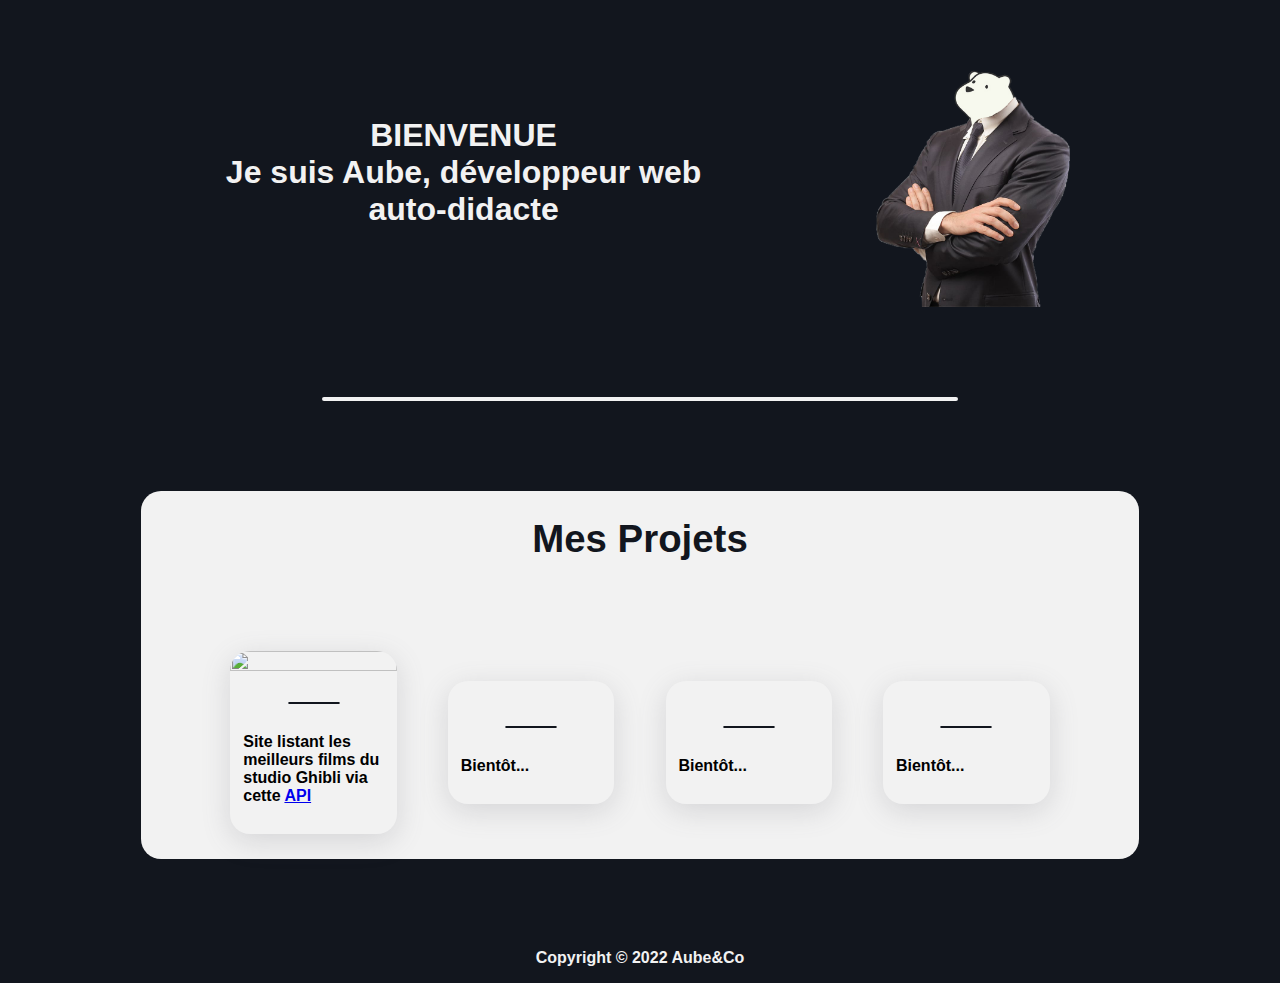
==== index.html @ 81c0b0bd "Initial commit" ====
<!doctype html>
<html lang="fr">
    <head>
        <meta charset="utf-8">
        <title>Aube - Home</title>
        <link rel="stylesheet" href="styles.css">
        <script src="https://kit.fontawesome.com/ef517441fc.js" crossorigin="anonymous"></script>
        <link rel="icon" type="image/png" href="./images/aube.png"/>
        <script src="https://code.jquery.com/jquery-3.6.0.min.js"></script>
    </head>
    <body>
        <div class="home_header">
            <h1>BIENVENUE<br>Je suis Aube, développeur web auto-didacte</h1>
            <img src="images/suit-aube.png">
        </div>
        <hr>
        <div class="home_projects">
            <h1>Mes Projets</h1>
            <div class="home_projects-cases">
                <div class="home_projects-case">
                    <div class="home_projects-case-imgContainer">
                        <img src="https://media.vogue.fr/photos/5dc59b122c63420008da9dab/4:3/w_2000,h_1500,c_limit/010_A7A13245_284.jpg">
                    </div>
                    <hr>
                    <p>Site listant les meilleurs films du studio Ghibli via cette <a href="https://ghibliapi.herokuapp.com/">API</a></p>
                </div>
                <div class="home_projects-case">
                    <div class="home_projects-case-imgContainer">
                        <img>
                    </div>
                    <hr>
                    <p>Bientôt...</p>
                </div>
                <div class="home_projects-case">
                    <div class="home_projects-case-imgContainer">
                        <img>
                    </div>
                    <hr>
                    <p>Bientôt...</p>
                </div>
                <div class="home_projects-case">
                    <div class="home_projects-case-imgContainer">
                        <img>
                    </div>
                    <hr>
                    <p>Bientôt...</p>
                </div>
            </div>
        </div>
        <div class="footer">
            <p id="Copyright">Copyright © 2022 Aube&Co</p>
        </div>
        <script src="script.js"></script>
    </body>
</html>
---- styles.css ----
:root {
    --primary-color: #12161E;
    --font-color: #f2f2f2;
}

*{
    font-family: -apple-system, BlinkMacSystemFont, 'Segoe UI', Roboto, Oxygen, Ubuntu, Cantarell, 'Open Sans', 'Helvetica Neue', sans-serif;
}

html{
    background-color: var(--primary-color);
}

hr{
    width: 50%;
    border: 2px solid #f2f2f2;
    border-radius: 40px;
    overflow: visible;
    text-align: center;
    margin-top: 10vh;
    margin-bottom: 10vh;
}

h1{
    color: var(--font-color);
    font-size: 2.5vw;
}

.home_header{
    display: grid;
    margin: auto;
    width: 70vw;
}
.home_header h1{
    text-align: center;
    margin-top: 20%;
    grid-column: 1;
    grid-row: 1;
}
.home_header img{
    width: 55%;
    grid-column: 2;
    grid-row: 1;
    margin-left: 40%;
}

.home_projects{
    background-color: var(--font-color);
    width: 70vw;
    margin: auto;
    border-radius: 20px;
    padding: 1px 4vw 2vw;
    height: fit-content;
}

.home_projects-cases{
    display: flex;
    align-items: center;
    width: fit-content;
    margin: auto;
}

.home_projects h1{
    color: var(--primary-color);
    text-align: center;
    margin-bottom: 10vh;
    font-size: 3vw;
}

.home_projects-case{
    background-color: var(--font-color);
    width: 13vw;
    border-radius: 20px;
    box-shadow: rgba(100, 100, 111, 0.2) 0px 7px 29px 0px;
    transition-property: all;
    transition-duration: 0.2s;
    flex: 0 0 auto;
    margin: 0 2vw 0;
}
.home_projects-case:hover{
    transform: scale(1.05);
}
.home_projects-case hr{
    width: 30%;
    border: 1px solid var(--primary-color);
    border-radius: 40px;
    overflow: visible;
    text-align: center;
    margin: auto;
    margin-top: 3vh;
}
.home_projects-case img{
    height: 100%;
    width: 100%;
    object-fit: cover;
    border-top-left-radius: 20px;
    border-top-right-radius: 20px;
    cursor: pointer;
}
.home_projects-case p{
    padding: 1vw;
    font-weight: 600;
    grid-column: 2;
    grid-row: 1;
}

.footer{
    margin-top: 10vh;
}
#Copyright{
    text-align: center;
    color: var(--font-color);
    font-weight: 600;
}
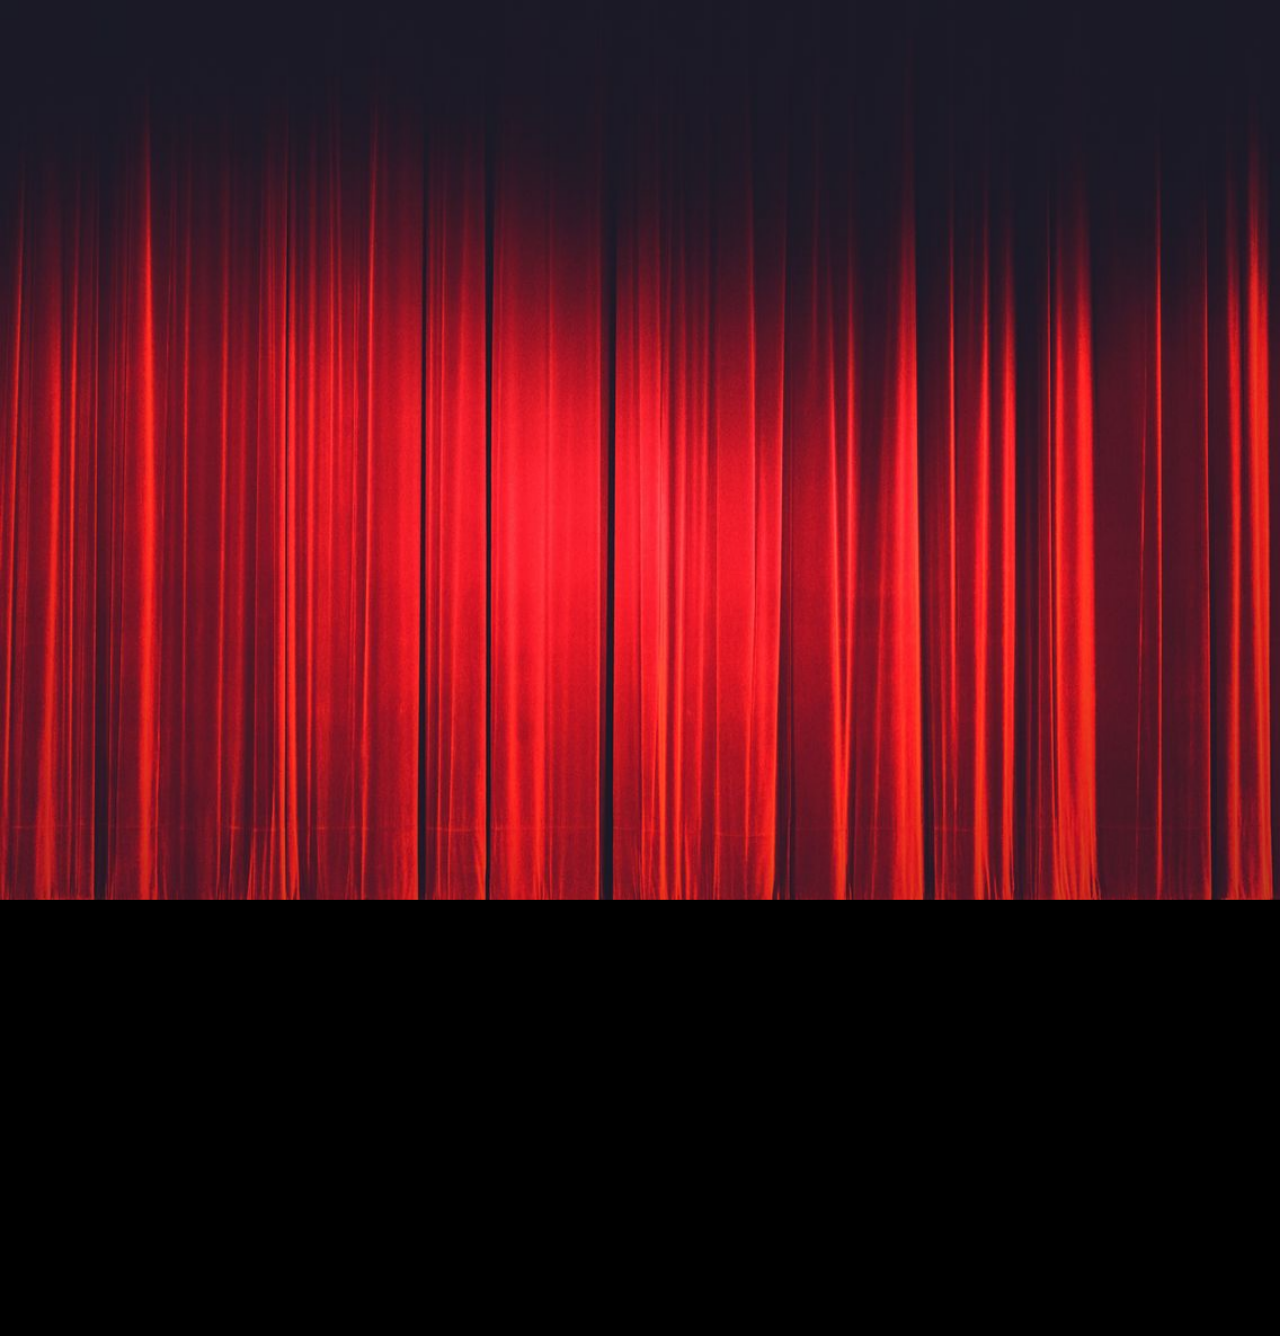
==== commit 484e72d6: "Add files via upload" ====
--- a/index.html
+++ b/index.html
@@ -1,55 +1,128 @@
-<!doctype html>
-<html lang="fr">
-    <head>
-        <meta charset="utf-8">
-        <title>Aube - Home</title>
-        <link rel="stylesheet" href="styles.css">
-        <script src="https://kit.fontawesome.com/ef517441fc.js" crossorigin="anonymous"></script>
-        <link rel="icon" type="image/png" href="./images/aube.png"/>
-        <script src="https://code.jquery.com/jquery-3.6.0.min.js"></script>
-    </head>
-    <body>
-        <div class="home_header">
-            <h1>BIENVENUE<br>Je suis Aube, développeur web auto-didacte</h1>
-            <img src="images/suit-aube.png">
-        </div>
-        <hr>
-        <div class="home_projects">
-            <h1>Mes Projets</h1>
-            <div class="home_projects-cases">
-                <div class="home_projects-case">
-                    <div class="home_projects-case-imgContainer">
-                        <img src="https://media.vogue.fr/photos/5dc59b122c63420008da9dab/4:3/w_2000,h_1500,c_limit/010_A7A13245_284.jpg">
-                    </div>
-                    <hr>
-                    <p>Site listant les meilleurs films du studio Ghibli via cette <a href="https://ghibliapi.herokuapp.com/">API</a></p>
-                </div>
-                <div class="home_projects-case">
-                    <div class="home_projects-case-imgContainer">
-                        <img>
-                    </div>
-                    <hr>
-                    <p>Bientôt...</p>
-                </div>
-                <div class="home_projects-case">
-                    <div class="home_projects-case-imgContainer">
-                        <img>
-                    </div>
-                    <hr>
-                    <p>Bientôt...</p>
-                </div>
-                <div class="home_projects-case">
-                    <div class="home_projects-case-imgContainer">
-                        <img>
-                    </div>
-                    <hr>
-                    <p>Bientôt...</p>
-                </div>
-            </div>
-        </div>
-        <div class="footer">
-            <p id="Copyright">Copyright © 2022 Aube&Co</p>
-        </div>
-        <script src="script.js"></script>
-    </body>
+<!doctype html>
+<html lang="fr">
+<head>
+	<meta charset="utf-8">
+	<title>Diskoteque</title>
+	<link rel="stylesheet" href="style.css">
+</head>
+<body>
+	<img id="rideau" src="img/rideau.jpg">
+
+	<div id="header">
+		<h1>Diskoteque d'Hyrule</h1>
+	</div>
+
+	<div class="piste_dance">
+		<img class="links" src="./img/zelda.gif">
+
+		<img id="boule-disco" src="./img/disco.gif">
+
+		<img class="links" src="./img/zelda.gif" style="top: 160px;">
+	</div>
+	<div id="sol-disco">
+		<img src="./img/damier.jpg">
+	</div>
+
+
+
+	<script>
+		const bouleDisco=document.getElementById("boule-disco");
+		const danceurs=document.getElementsByClassName("links");3
+		const header=document.getElementById("header");
+
+		var audioRideau = new Audio('./musics/bruit.mp3');
+		audioRideau.volume = 0.2;
+
+		function fadeIn(el, time) {
+			el.style.opacity = 0;
+
+			var last = +new Date();
+			var tick = function() {
+				el.style.opacity = +el.style.opacity + (new Date() - last) / time;
+				last = +new Date();
+
+				if (+el.style.opacity < 1) {
+				(window.requestAnimationFrame && requestAnimationFrame(tick)) || setTimeout(tick, 16);
+				}
+			};
+
+			tick();
+		}
+
+		function playMusic(){
+			var audio = new Audio('./musics/stayin-alive.mp3');
+			audio.volume = 0.2;
+			audio.play();
+		}
+
+		function BouleGoDOwn(){
+			var sUsrAg = navigator.userAgent;
+			let id = null;
+			let pos = -window.screen.height+600;
+			clearInterval(id);
+			id = setInterval(frame, 0);
+			function frame() {
+				if (pos >= 0) {
+					clearInterval(id);
+					audioRideau.pause();
+					playMusic();
+					fadeIn(header, 1000)
+
+					setTimeout(function() {
+						fadeIn(danceurs[0], 200)
+					}, 1500);
+					setTimeout(function() {
+						fadeIn(danceurs[1], 200);
+						document.body.style.cursor="default";
+					}, 10600);
+					setTimeout(function() {
+						document.body.style.background = "url('./img/background.gif')";
+					}, 14700);
+				} else {
+					if(sUsrAg.includes("Firefox")){
+						pos+=2;
+					}
+					else{
+						pos++;
+					}
+					bouleDisco.style.top = pos + 'px';
+				}
+			}
+		}
+
+		const rideau=document.getElementById("rideau");
+		var rideauClicked=false;
+		rideau.addEventListener('click', function(){
+			if(rideauClicked){
+
+			}
+			else{
+				var sUsrAg = navigator.userAgent;
+				rideauClicked=true;
+				document.body.style.cursor="wait";
+				audioRideau.play();
+				let id = null;
+				let pos = 0;
+				clearInterval(id);
+				id = setInterval(frame, 0);
+				function frame() {
+					if (pos <= -window.screen.height-100) {
+						clearInterval(id);
+						rideau.remove();
+						BouleGoDOwn();
+					} else {
+						if(sUsrAg.includes("Firefox")){
+						pos-=2;
+						}
+						else{
+							pos--;
+						}
+						rideau.style.top = pos + 'px';
+					}
+				}
+			}
+		}, false);
+
+	</script>
+</body>
 </html>--- a/style.css
+++ b/style.css
@@ -0,0 +1,87 @@
+@font-face {
+    font-family: 'ZeldaFont';
+    src: url('../../font/policezelda.otf'); 
+}
+
+*{
+    font-family: ZeldaFont;
+    margin: 0;
+}
+
+/*= Scrollbar =*/
+::-webkit-scrollbar {
+    display: none;
+}
+::-webkit-scrollbar-track {
+    display: none;
+}
+::-webkit-scrollbar-thumb {
+    display: none;
+}
+::-webkit-scrollbar-thumb:hover {
+    display: none;
+}
+::-webkit-scrollbar-corner {
+    display: none;
+}
+
+
+body{
+    background: black;
+    cursor: pointer;
+}
+
+#header{
+    margin-top: 50px;
+    display: flex;
+    justify-content: center;
+    align-items: center;
+
+    opacity: 0;
+}
+#header h1{
+    color: white;
+    font-size: 80px;
+}
+
+.links{
+    filter: contrast();
+    position: relative;
+    top: 130px;
+    opacity: 0;
+}
+
+.piste_dance{
+    margin: auto;
+    display: flex;
+    justify-content: center;
+    align-items: center;
+}
+.piste_dance #boule-disco{
+    position: relative;
+    top: -150vh;
+}
+
+#sol-disco{
+    flex-direction: column;
+    display: flex;
+    justify-content: center;
+    align-items: center;
+    z-index: -1;
+
+    position: relative;
+    top: -300px;
+    
+    transform: rotate3d(6, 1, 1, -75deg);
+}
+
+
+#rideau{
+    top : 0px;
+    left : 0px;
+    z-index: 99999;
+    position : fixed;
+    width: 100%;
+    height: 100%;
+    transition: all 0.5s;
+}